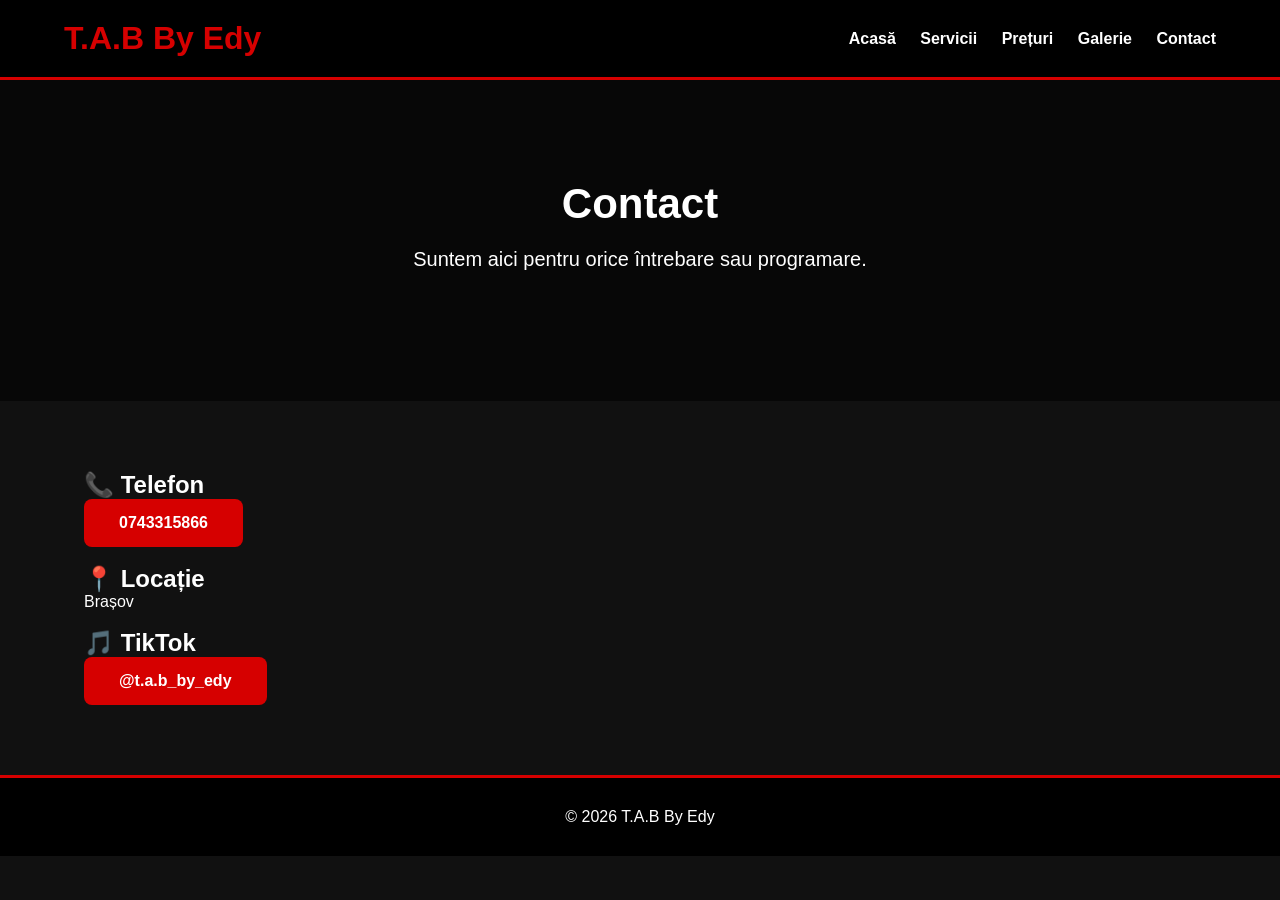
==== contact.html @ 27477f61 "Add contact.html with contact information" ====
<!DOCTYPE html>
<html lang="ro">
<head>
<meta charset="UTF-8">
<meta name="viewport" content="width=device-width, initial-scale=1.0">
<title>Contact | T.A.B By Edy</title>

<link rel="stylesheet" href="css/style.css">
</head>

<body>

<header>
<div class="container">
<h1>T.A.B By Edy</h1>

<nav>
<a href="index.html">Acasă</a>
<a href="servicii.html">Servicii</a>
<a href="preturi.html">Prețuri</a>
<a href="galerie.html">Galerie</a>
<a href="contact.html">Contact</a>
</nav>

</div>
</header>

<section class="hero">

<h2>Contact</h2>

<p>Suntem aici pentru orice întrebare sau programare.</p>

</section>

<section class="container">

<h2>📞 Telefon</h2>

<p>
<a class="btn" href="tel:0743315866">
0743315866
</a>
</p>

<br>

<h2>📍 Locație</h2>

<p>
Brașov
</p>

<br>

<h2>🎵 TikTok</h2>

<p>
<a class="btn"
href="https://www.tiktok.com/@t.a.b_by_edy"
target="_blank">
@t.a.b_by_edy
</a>
</p>

</section>

<footer>

<p>
© 2026 T.A.B By Edy
</p>

</footer>

<script src="js/script.js"></script>

</body>
</html>
---- css/style.css ----
*{
    margin:0;
    padding:0;
    box-sizing:border-box;
}

body{
    font-family:Arial,Helvetica,sans-serif;
    background:#111;
    color:#fff;
}

.container{
    width:90%;
    max-width:1200px;
    margin:auto;
}

header{
    background:#000;
    padding:20px 0;
    border-bottom:3px solid #d60000;
}

header .container{
    display:flex;
    justify-content:space-between;
    align-items:center;
    flex-wrap:wrap;
}

header h1{
    color:#d60000;
}

nav a{
    color:white;
    text-decoration:none;
    margin-left:20px;
    font-weight:bold;
}

nav a:hover{
    color:#d60000;
}

.hero{
    padding:100px 20px;
    text-align:center;
    background:linear-gradient(rgba(0,0,0,.6),rgba(0,0,0,.6)),url("../images/hero.jpg");
    background-size:cover;
    background-position:center;
}

.hero h2{
    font-size:42px;
    margin-bottom:20px;
}

.hero p{
    font-size:20px;
    margin-bottom:30px;
}

.btn{
    display:inline-block;
    background:#d60000;
    color:white;
    padding:15px 35px;
    text-decoration:none;
    border-radius:8px;
    font-weight:bold;
}

.btn:hover{
    background:#ff1e1e;
}

section{
    padding:70px 20px;
}

.despre{
    text-align:center;
}

footer{
    background:#000;
    padding:30px;
    text-align:center;
    border-top:3px solid #d60000;
}
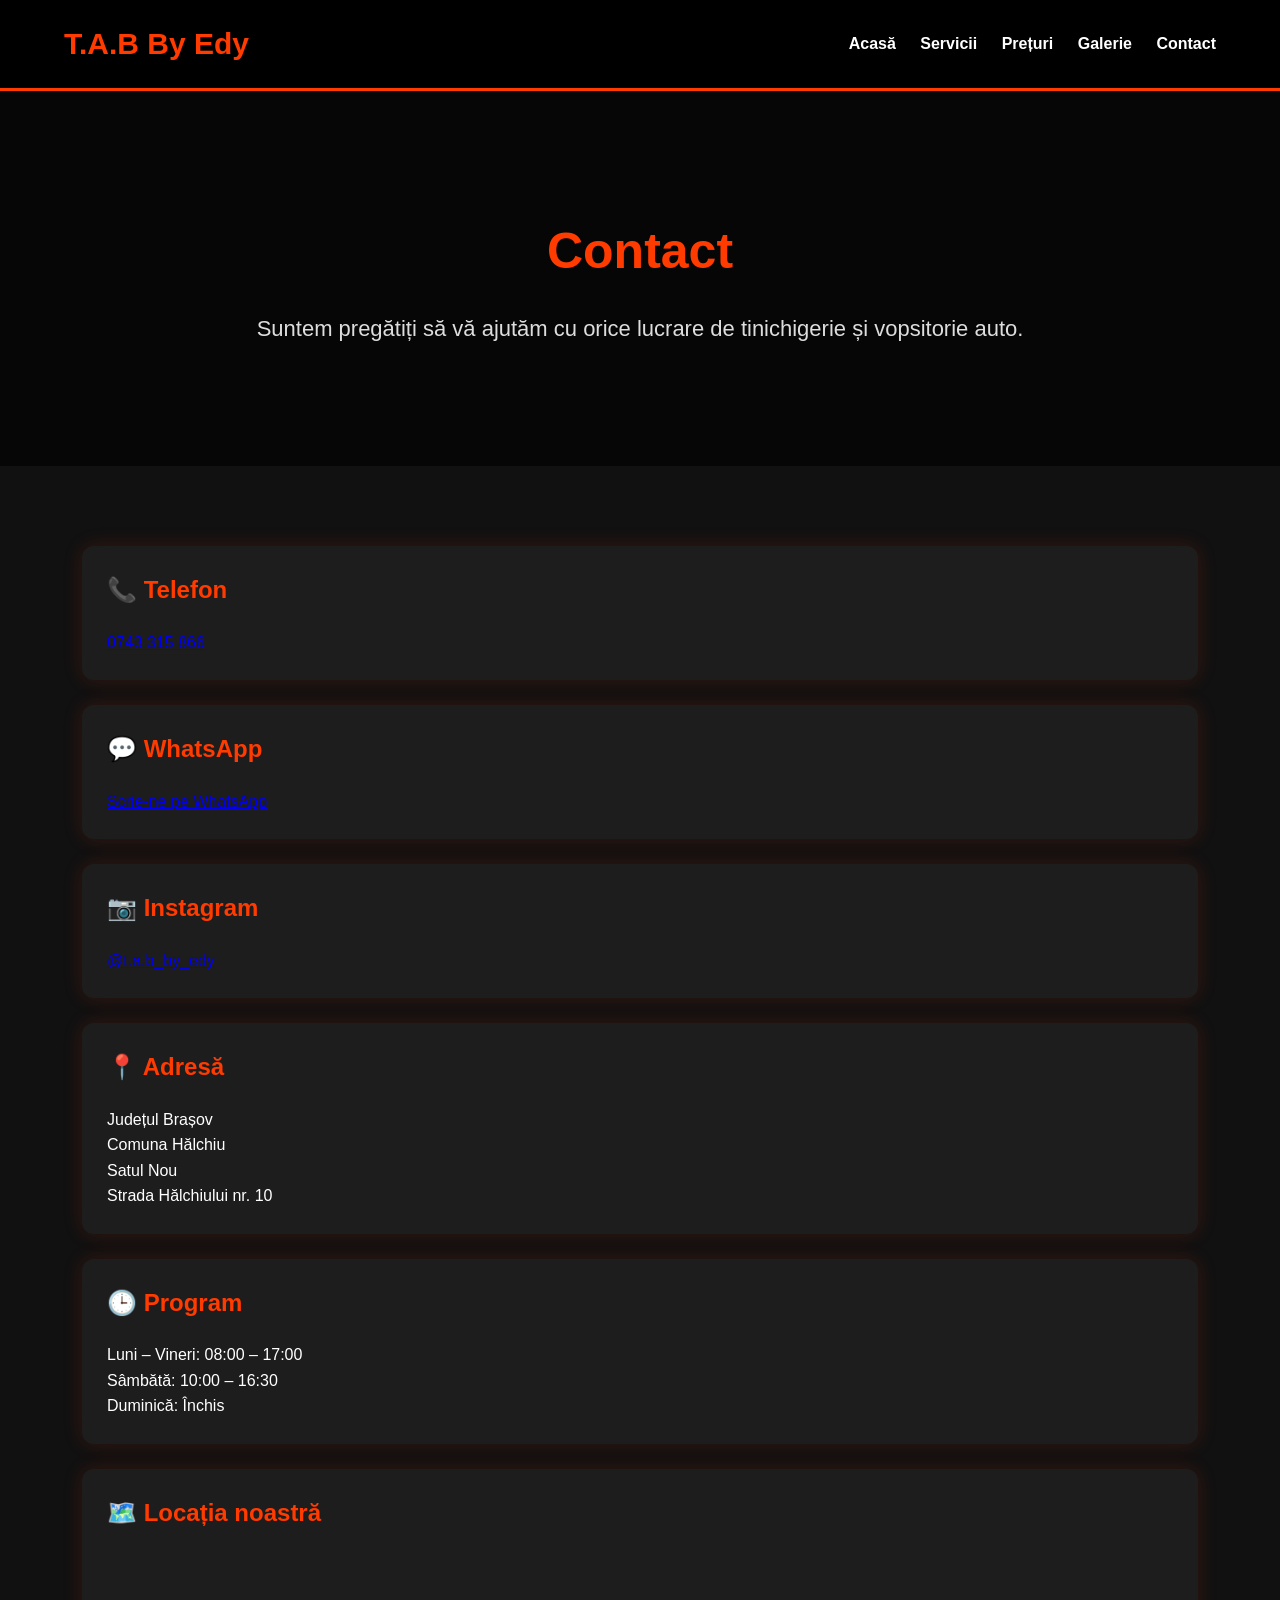
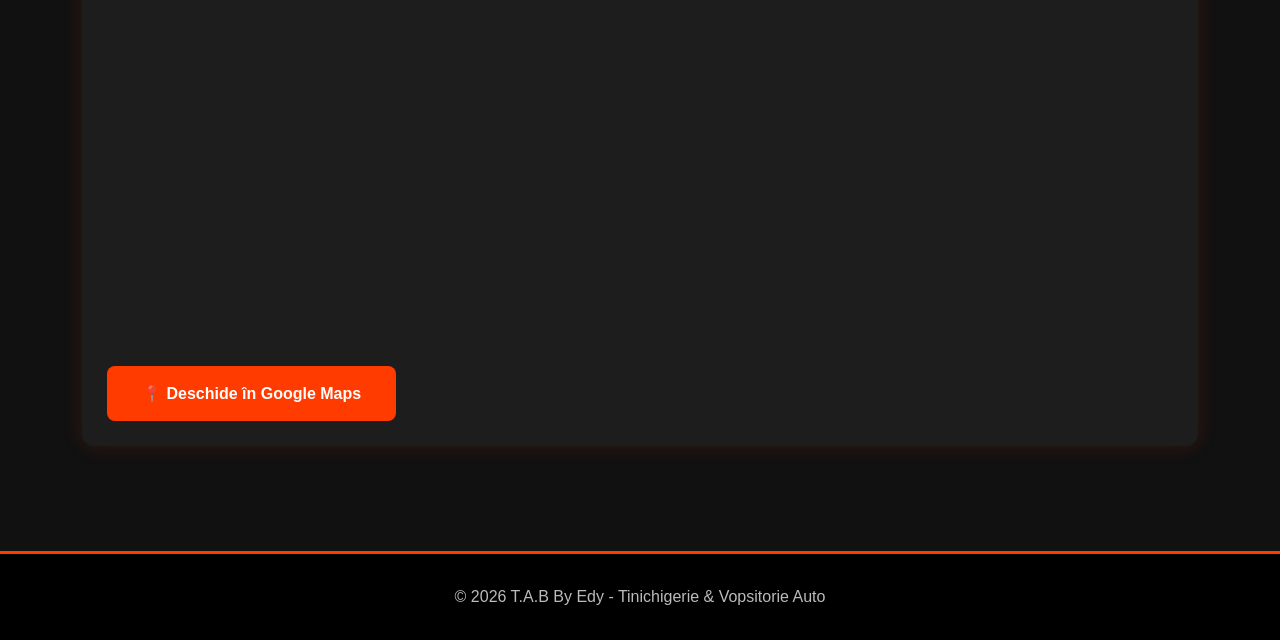
==== commit 7a2eba2b: "Create contact.html" ====
--- a/contact.html
+++ b/contact.html
@@ -3,6 +3,7 @@
 <head>
 <meta charset="UTF-8">
 <meta name="viewport" content="width=device-width, initial-scale=1.0">
+
 <title>Contact | T.A.B By Edy</title>
 
 <link rel="stylesheet" href="css/style.css">
@@ -11,7 +12,9 @@
 <body>
 
 <header>
+
 <div class="container">
+
 <h1>T.A.B By Edy</h1>
 
 <nav>
@@ -23,52 +26,115 @@
 </nav>
 
 </div>
+
 </header>
 
 <section class="hero">
 
+<div class="container">
+
 <h2>Contact</h2>
 
-<p>Suntem aici pentru orice întrebare sau programare.</p>
+<p>Suntem pregătiți să vă ajutăm cu orice lucrare de tinichigerie și vopsitorie auto.</p>
+
+</div>
 
 </section>
 
-<section class="container">
+<section>
+
+<div class="container">
+
+<div class="card">
 
 <h2>📞 Telefon</h2>
 
 <p>
-<a class="btn" href="tel:0743315866">
-0743315866
+<a href="tel:0743315866">0743 315 866</a>
+</p>
+
+</div>
+
+<div class="card">
+
+<h2>💬 WhatsApp</h2>
+
+<p>
+<a href="https://wa.me/40743315866" target="_blank">
+Scrie-ne pe WhatsApp
 </a>
 </p>
 
-<br>
+</div>
 
-<h2>📍 Locație</h2>
+<div class="card">
+
+<h2>📷 Instagram</h2>
 
 <p>
-Brașov
-</p>
-
-<br>
-
-<h2>🎵 TikTok</h2>
-
-<p>
-<a class="btn"
-href="https://www.tiktok.com/@t.a.b_by_edy"
-target="_blank">
+<a href="https://instagram.com/t.a.b_by_edy" target="_blank">
 @t.a.b_by_edy
 </a>
 </p>
+
+</div>
+
+<div class="card">
+
+<h2>📍 Adresă</h2>
+
+<p>
+Județul Brașov<br>
+Comuna Hălchiu<br>
+Satul Nou<br>
+Strada Hălchiului nr. 10
+</p>
+
+</div>
+
+<div class="card">
+
+<h2>🕒 Program</h2>
+
+<p>
+Luni – Vineri: 08:00 – 17:00<br>
+Sâmbătă: 10:00 – 16:30<br>
+Duminică: Închis
+</p>
+
+</div>
+
+<div class="card">
+
+<h2>🗺️ Locația noastră</h2>
+
+<iframe
+src="https://www.google.com/maps?q=Strada%20Hălchiului%2010,%20Hălchiu,%20Brașov&output=embed"
+width="100%"
+height="350"
+style="border:0;border-radius:10px;"
+loading="lazy"
+allowfullscreen>
+</iframe>
+
+<br><br>
+
+<a class="btn"
+href="https://maps.google.com/?q=Strada+Hălchiului+10,+Hălchiu,+Brașov"
+target="_blank">
+📍 Deschide în Google Maps
+</a>
+
+</div>
+
+</div>
 
 </section>
 
 <footer>
 
 <p>
-© 2026 T.A.B By Edy
+© 2026 T.A.B By Edy - Tinichigerie & Vopsitorie Auto
 </p>
 
 </footer>
--- a/css/style.css
+++ b/css/style.css
@@ -5,9 +5,10 @@
 }
 
 body{
-    font-family:Arial,Helvetica,sans-serif;
+    font-family:'Poppins',sans-serif;
     background:#111;
     color:#fff;
+    line-height:1.6;
 }
 
 .container{
@@ -17,76 +18,133 @@
 }
 
 header{
+    position:sticky;
+    top:0;
+    z-index:999;
     background:#000;
-    padding:20px 0;
-    border-bottom:3px solid #d60000;
+    border-bottom:3px solid #ff3b00;
 }
 
 header .container{
     display:flex;
     justify-content:space-between;
     align-items:center;
+    padding:20px 0;
     flex-wrap:wrap;
 }
 
 header h1{
-    color:#d60000;
+    color:#ff3b00;
+    font-size:30px;
 }
 
 nav a{
     color:white;
     text-decoration:none;
     margin-left:20px;
-    font-weight:bold;
+    font-weight:600;
+    transition:.3s;
 }
 
 nav a:hover{
-    color:#d60000;
+    color:#ff3b00;
 }
 
 .hero{
-    padding:100px 20px;
+    background:linear-gradient(rgba(0,0,0,.65),rgba(0,0,0,.65));
     text-align:center;
-    background:linear-gradient(rgba(0,0,0,.6),rgba(0,0,0,.6)),url("../images/hero.jpg");
-    background-size:cover;
-    background-position:center;
+    padding:120px 20px;
 }
 
 .hero h2{
-    font-size:42px;
+    font-size:50px;
     margin-bottom:20px;
 }
 
 .hero p{
-    font-size:20px;
-    margin-bottom:30px;
+    font-size:22px;
+    color:#ddd;
 }
 
 .btn{
     display:inline-block;
-    background:#d60000;
-    color:white;
+    margin-top:30px;
     padding:15px 35px;
+    background:#ff3b00;
+    color:#fff;
     text-decoration:none;
     border-radius:8px;
     font-weight:bold;
+    transition:.3s;
 }
 
 .btn:hover{
-    background:#ff1e1e;
+    background:#ff5a2a;
+    transform:scale(1.05);
 }
 
 section{
-    padding:70px 20px;
+    padding:80px 20px;
 }
 
-.despre{
-    text-align:center;
+h2{
+    color:#ff3b00;
+    margin-bottom:20px;
+}
+
+.card{
+    background:#1d1d1d;
+    padding:25px;
+    border-radius:12px;
+    margin-bottom:25px;
+    box-shadow:0 0 20px rgba(255,59,0,.15);
+}
+
+.gallery{
+    display:grid;
+    grid-template-columns:repeat(auto-fit,minmax(280px,1fr));
+    gap:20px;
+}
+
+.gallery img{
+    width:100%;
+    border-radius:12px;
+    transition:.3s;
+}
+
+.gallery img:hover{
+    transform:scale(1.05);
 }
 
 footer{
     background:#000;
+    text-align:center;
     padding:30px;
-    text-align:center;
-    border-top:3px solid #d60000;
+    border-top:3px solid #ff3b00;
+    color:#bbb;
 }
+
+@media(max-width:768px){
+
+header .container{
+flex-direction:column;
+}
+
+nav{
+margin-top:15px;
+}
+
+nav a{
+display:block;
+margin:10px 0;
+}
+
+.hero h2{
+font-size:34px;
+}
+
+.hero p{
+font-size:18px;
+}
+
+}
